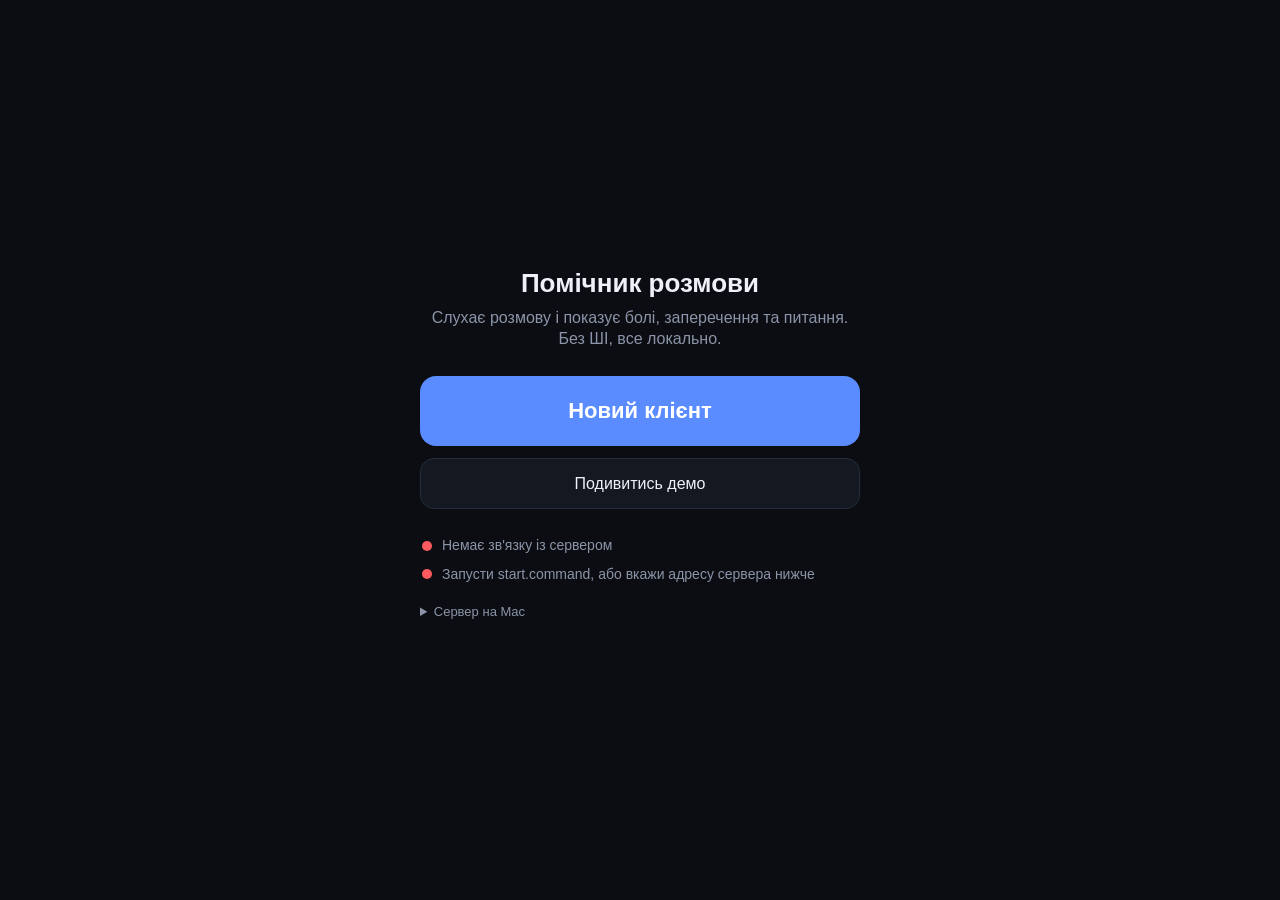
==== docs/index.html @ 9632d3ce "Move site to docs/ for GitHub Pages, configurable server address, CORS for Pages Co-Authored-By: Cla" ====
<!doctype html>
<html lang="uk">
<head>
<meta charset="utf-8">
<meta name="viewport" content="width=device-width, initial-scale=1, viewport-fit=cover">
<meta name="theme-color" content="#0b0d12">
<title>Помічник розмови</title>
<link rel="stylesheet" href="style.css">
</head>
<body>

<!-- ===== Старт ===== -->
<main id="screen-idle" class="screen">
  <div class="idle-box">
    <h1>Помічник розмови</h1>
    <p class="sub">Слухає розмову і показує болі, заперечення та питання. Без ШІ, все локально.</p>
    <button id="btn-new" class="big">Новий клієнт</button>
    <button id="btn-demo" class="ghost">Подивитись демо</button>
    <ul id="status" class="status">
      <li id="st-net"><i></i><span>Сервер…</span></li>
      <li id="st-stt"><i></i><span>Розпізнавання мови…</span></li>
      <li id="st-sec" class="hide"><i></i><span></span></li>
    </ul>
    <details class="srv"><summary>Сервер на Mac</summary>
      <p>Тільки якщо відкрито з GitHub Pages: адреса з вікна start.command, наприклад https://192.168.1.20:8443. Один раз відкрий її в цьому браузері й прийми сертифікат.</p>
      <input id="api" type="url" placeholder="https://192.168.1.20:8443" inputmode="url" autocapitalize="off">
      <button id="api-save" class="ghost">Зберегти</button>
    </details>
    <p id="idle-msg" class="idle-msg"></p>
  </div>
</main>

<!-- ===== Розмова ===== -->
<main id="screen-live" class="screen hide">
  <header class="bar">
    <div class="bar-l">
      <span id="rec" class="rec"></span>
      <span id="timer" class="timer">00:00</span>
      <span id="mic" class="mic"><b id="mic-lvl"></b></span>
    </div>
    <div class="bar-r">
      <button id="btn-order" class="icon" title="Порядок">↑ нові</button>
      <button id="btn-pause" class="icon">Пауза</button>
      <button id="btn-end" class="end">Завершити</button>
    </div>
  </header>

  <div id="topics" class="topics" aria-label="Що ще не з'ясовано"></div>

  <section id="cards" class="cards"></section>
  <div id="empty" class="empty">
    <div class="pulse"></div>
    <p>Слухаю…</p>
    <small>Щойно клієнт скаже про біль, сумнів чи заперечення, тут з'явиться картка з питаннями.</small>
  </div>

  <footer class="foot">
    <div id="line" class="line">Чекаю на мову…</div>
    <details id="tr" class="tr"><summary>Розмова</summary><div id="tr-body"></div></details>
  </footer>
</main>

<!-- ===== Завершення ===== -->
<div id="sheet" class="sheet hide">
  <div class="sheet-box">
    <h3>Завершити розмову?</h3>
    <p>Усе буде очищено, нічого не зберігається.</p>
    <button id="sh-copy" class="ghost">Скопіювати підсумок</button>
    <button id="sh-end" class="big danger">Завершити й очистити</button>
    <button id="sh-cancel" class="ghost">Скасувати</button>
  </div>
</div>
<div id="toast" class="toast hide"></div>

<script src="patterns.js"></script>
<script src="engine.js"></script>
<script src="app.js"></script>
</body>
</html>
---- docs/style.css ----
:root{
  --bg:#0b0d12; --panel:#141821; --panel2:#1b2130; --line:#262d3d; --txt:#eef1f7; --dim:#8b94a8;
  --pain:#ff5a5f; --obj:#a78bfa; --doubt:#fbbf24; --signal:#34d399; --accent:#5b8cff;
}
*{box-sizing:border-box;-webkit-tap-highlight-color:transparent}
html,body{margin:0;background:var(--bg);color:var(--txt);font:16px/1.35 -apple-system,BlinkMacSystemFont,"Segoe UI",Roboto,Arial,sans-serif}
body{min-height:100vh;min-height:100dvh}
.hide{display:none!important}
button{font:inherit;color:inherit;border:0;background:none;cursor:pointer}

/* ===== Старт ===== */
.screen{min-height:100dvh}
#screen-idle{display:flex;align-items:center;justify-content:center;padding:24px}
.idle-box{width:100%;max-width:440px;text-align:center}
h1{font-size:26px;margin:0 0 6px}
.sub{color:var(--dim);margin:0 0 26px}
.big{display:block;width:100%;padding:20px;border-radius:16px;background:var(--accent);color:#fff;font-size:22px;font-weight:700;margin:0 0 12px}
.big.danger{background:var(--pain)}
.big:active{transform:scale(.99)}
.ghost{display:block;width:100%;padding:14px;border-radius:14px;background:var(--panel);border:1px solid var(--line);color:var(--txt);margin:0 0 10px}
.status{list-style:none;padding:0;margin:22px 0 0;text-align:left;color:var(--dim);font-size:14px}
.status li{display:flex;gap:10px;align-items:center;padding:5px 2px}
.status i{width:10px;height:10px;border-radius:50%;background:#555;flex:none}
.status li.ok i{background:var(--signal)}
.status li.bad i{background:var(--pain)}
.idle-msg{color:var(--doubt);font-size:14px;margin-top:10px;white-space:pre-line}

/* ===== Верхня панель ===== */
.bar{position:sticky;top:0;z-index:5;display:flex;justify-content:space-between;align-items:center;gap:8px;
  padding:10px 12px;padding-top:max(10px,env(safe-area-inset-top));background:rgba(11,13,18,.96);backdrop-filter:blur(8px);border-bottom:1px solid var(--line)}
.bar-l,.bar-r{display:flex;align-items:center;gap:8px}
.rec{width:12px;height:12px;border-radius:50%;background:var(--pain);animation:blink 1.2s infinite}
.rec.off{background:#666;animation:none}
@keyframes blink{50%{opacity:.25}}
.timer{font-variant-numeric:tabular-nums;font-weight:700;font-size:18px}
.mic{width:44px;height:8px;border-radius:4px;background:var(--panel2);overflow:hidden;display:inline-block}
.mic b{display:block;height:100%;width:0;background:var(--signal);transition:width .08s}
.icon{padding:8px 10px;border-radius:10px;background:var(--panel2);font-size:13px;color:var(--dim)}
.end{padding:8px 12px;border-radius:10px;background:#2a1519;color:#ff8d92;font-weight:600;font-size:14px}

/* ===== Бракує ===== */
.topics{display:flex;gap:6px;overflow-x:auto;padding:8px 12px;scrollbar-width:none;border-bottom:1px solid var(--line)}
.topics::-webkit-scrollbar{display:none}
.chip{flex:none;padding:5px 10px;border-radius:99px;font-size:12px;border:1px dashed #4a5268;color:var(--dim);white-space:nowrap}
.chip.done{border:1px solid transparent;background:#12261f;color:#6ee7b7;text-decoration:line-through;text-decoration-color:#2f6b57}
.chip.money{border:1px solid #2b3550;background:#141b2e;color:#a9bcff}

/* ===== Картки ===== */
.cards{display:flex;flex-direction:column;gap:12px;padding:12px;padding-bottom:130px}
.card{position:relative;background:var(--panel);border:1px solid var(--line);border-left:6px solid var(--c);border-radius:16px;padding:12px 14px 8px;--c:var(--pain)}
.card.k-pain{--c:var(--pain)} .card.k-objection{--c:var(--obj)} .card.k-doubt{--c:var(--doubt)} .card.k-signal{--c:var(--signal)}
.card.fresh{animation:pop .9s ease-out}
@keyframes pop{0%{transform:scale(.96);box-shadow:0 0 0 0 var(--c)}30%{box-shadow:0 0 0 6px color-mix(in srgb,var(--c) 40%,transparent)}100%{box-shadow:0 0 0 0 transparent;transform:none}}
.c-top{display:flex;align-items:center;gap:8px}
.tag{font-size:11px;font-weight:800;letter-spacing:.06em;color:var(--c)}
.meta{margin-left:auto;font-size:12px;color:var(--dim);font-variant-numeric:tabular-nums}
.x{width:30px;height:30px;border-radius:8px;color:var(--dim);font-size:16px}
.card h2{margin:4px 0 4px;font-size:22px;line-height:1.2}
.quote{margin:0 0 6px;color:var(--dim);font-size:14px;font-style:italic}
.tip{margin:0 0 8px;padding:8px 10px;border-radius:10px;background:var(--panel2);font-size:14px;color:#cdd5ea}
.tip b{color:var(--c)}
.qs{list-style:none;padding:0;margin:6px 0 4px;display:flex;flex-direction:column;gap:6px}
.q{display:flex;gap:10px;align-items:flex-start;width:100%;text-align:left;padding:11px 12px;border-radius:12px;background:var(--panel2);font-size:17px;line-height:1.3}
.q i{flex:none;width:22px;height:22px;border-radius:7px;border:2px solid #4a5268;margin-top:1px;display:grid;place-items:center;font-style:normal;font-size:14px;line-height:1}
.q.asked{opacity:.38}
.q.asked span{text-decoration:line-through}
.q.asked i{background:var(--signal);border-color:var(--signal);color:#06281c}
.q.asked i::after{content:"✓"}
.q.auto i{background:var(--accent);border-color:var(--accent);color:#fff}

/* ===== Порожній стан ===== */
.empty{text-align:center;color:var(--dim);padding:60px 30px}
.empty p{font-size:20px;color:var(--txt);margin:14px 0 4px}
.pulse{width:18px;height:18px;border-radius:50%;background:var(--signal);margin:0 auto;animation:pulse 1.4s infinite}
@keyframes pulse{0%{box-shadow:0 0 0 0 rgba(52,211,153,.6)}100%{box-shadow:0 0 0 22px rgba(52,211,153,0)}}

/* ===== Низ ===== */
.foot{position:fixed;left:0;right:0;bottom:0;background:rgba(11,13,18,.97);border-top:1px solid var(--line);padding:8px 12px;padding-bottom:max(8px,env(safe-area-inset-bottom))}
.line{font-size:13px;color:var(--dim);white-space:nowrap;overflow:hidden;text-overflow:ellipsis}
.tr summary{font-size:12px;color:var(--dim);margin-top:4px;cursor:pointer}
#tr-body{max-height:34vh;overflow:auto;font-size:13px;color:#b8c0d4;padding:6px 0}
#tr-body p{margin:0 0 5px}
#tr-body time{color:#6b7488;margin-right:6px}

/* ===== Завершення, тост ===== */
.sheet{position:fixed;inset:0;z-index:20;background:rgba(0,0,0,.6);display:flex;align-items:flex-end;justify-content:center}
.sheet-box{width:100%;max-width:520px;background:var(--panel);border-radius:20px 20px 0 0;padding:20px;padding-bottom:max(20px,env(safe-area-inset-bottom))}
.sheet-box h3{margin:0 0 4px;font-size:20px}
.sheet-box p{margin:0 0 14px;color:var(--dim)}
.toast{position:fixed;left:50%;bottom:90px;transform:translateX(-50%);background:#222a3c;color:#fff;padding:10px 16px;border-radius:12px;z-index:30;font-size:14px;max-width:90vw}

.srv{margin-top:14px;text-align:left;color:var(--dim);font-size:13px}
.srv summary{cursor:pointer}
.srv input{width:100%;padding:12px;border-radius:12px;border:1px solid var(--line);background:var(--panel);color:var(--txt);font-size:15px;margin:6px 0 8px}
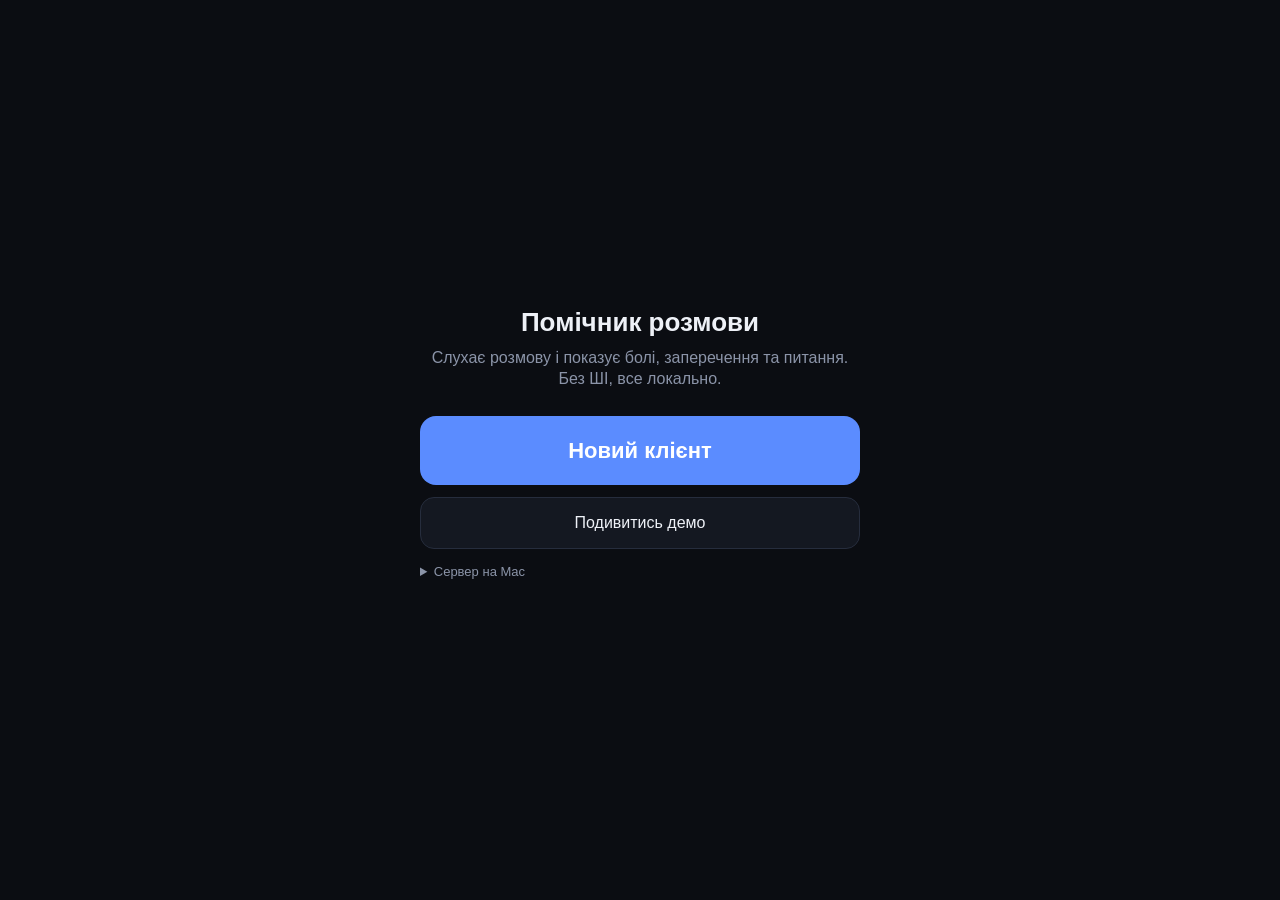
==== commit e6e45af5: "Many more pattern variants (RU/UA, colloquial), remove server status messages Co-Authored-By: Claude" ====
--- a/docs/index.html
+++ b/docs/index.html
@@ -5,7 +5,7 @@
 <meta name="viewport" content="width=device-width, initial-scale=1, viewport-fit=cover">
 <meta name="theme-color" content="#0b0d12">
 <title>Помічник розмови</title>
-<link rel="stylesheet" href="style.css">
+<link rel="stylesheet" href="style.css?v=1795682905">
 </head>
 <body>
 
@@ -16,11 +16,6 @@
     <p class="sub">Слухає розмову і показує болі, заперечення та питання. Без ШІ, все локально.</p>
     <button id="btn-new" class="big">Новий клієнт</button>
     <button id="btn-demo" class="ghost">Подивитись демо</button>
-    <ul id="status" class="status">
-      <li id="st-net"><i></i><span>Сервер…</span></li>
-      <li id="st-stt"><i></i><span>Розпізнавання мови…</span></li>
-      <li id="st-sec" class="hide"><i></i><span></span></li>
-    </ul>
     <details class="srv"><summary>Сервер на Mac</summary>
       <p>Тільки якщо відкрито з GitHub Pages: адреса з вікна start.command, наприклад https://192.168.1.20:8443. Один раз відкрий її в цьому браузері й прийми сертифікат.</p>
       <input id="api" type="url" placeholder="https://192.168.1.20:8443" inputmode="url" autocapitalize="off">
@@ -72,8 +67,8 @@
 </div>
 <div id="toast" class="toast hide"></div>
 
-<script src="patterns.js"></script>
-<script src="engine.js"></script>
-<script src="app.js"></script>
+<script src="patterns.js?v=1795682905"></script>
+<script src="engine.js?v=1795682905"></script>
+<script src="app.js?v=1795682905"></script>
 </body>
 </html>
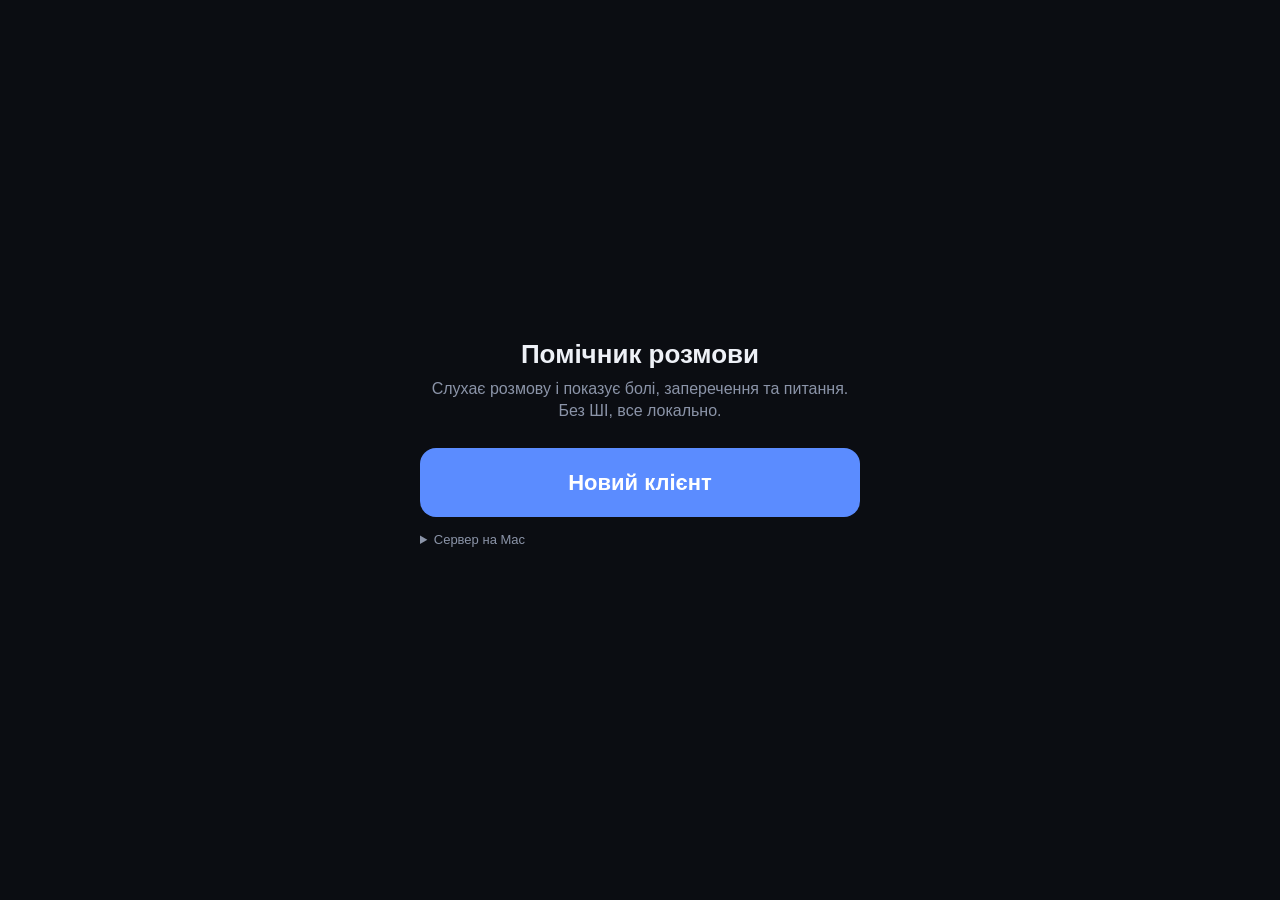
==== commit 428a1ab0: "Remove demo button, more pattern variants, double-letter normalisation, phrase test suite Co-Authore" ====
--- a/docs/index.html
+++ b/docs/index.html
@@ -5,7 +5,7 @@
 <meta name="viewport" content="width=device-width, initial-scale=1, viewport-fit=cover">
 <meta name="theme-color" content="#0b0d12">
 <title>Помічник розмови</title>
-<link rel="stylesheet" href="style.css?v=1795682905">
+<link rel="stylesheet" href="style.css?v=1795683986">
 </head>
 <body>
 
@@ -15,7 +15,6 @@
     <h1>Помічник розмови</h1>
     <p class="sub">Слухає розмову і показує болі, заперечення та питання. Без ШІ, все локально.</p>
     <button id="btn-new" class="big">Новий клієнт</button>
-    <button id="btn-demo" class="ghost">Подивитись демо</button>
     <details class="srv"><summary>Сервер на Mac</summary>
       <p>Тільки якщо відкрито з GitHub Pages: адреса з вікна start.command, наприклад https://192.168.1.20:8443. Один раз відкрий її в цьому браузері й прийми сертифікат.</p>
       <input id="api" type="url" placeholder="https://192.168.1.20:8443" inputmode="url" autocapitalize="off">
@@ -67,8 +66,8 @@
 </div>
 <div id="toast" class="toast hide"></div>
 
-<script src="patterns.js?v=1795682905"></script>
-<script src="engine.js?v=1795682905"></script>
-<script src="app.js?v=1795682905"></script>
+<script src="patterns.js?v=1795683986"></script>
+<script src="engine.js?v=1795683986"></script>
+<script src="app.js?v=1795683986"></script>
 </body>
 </html>
